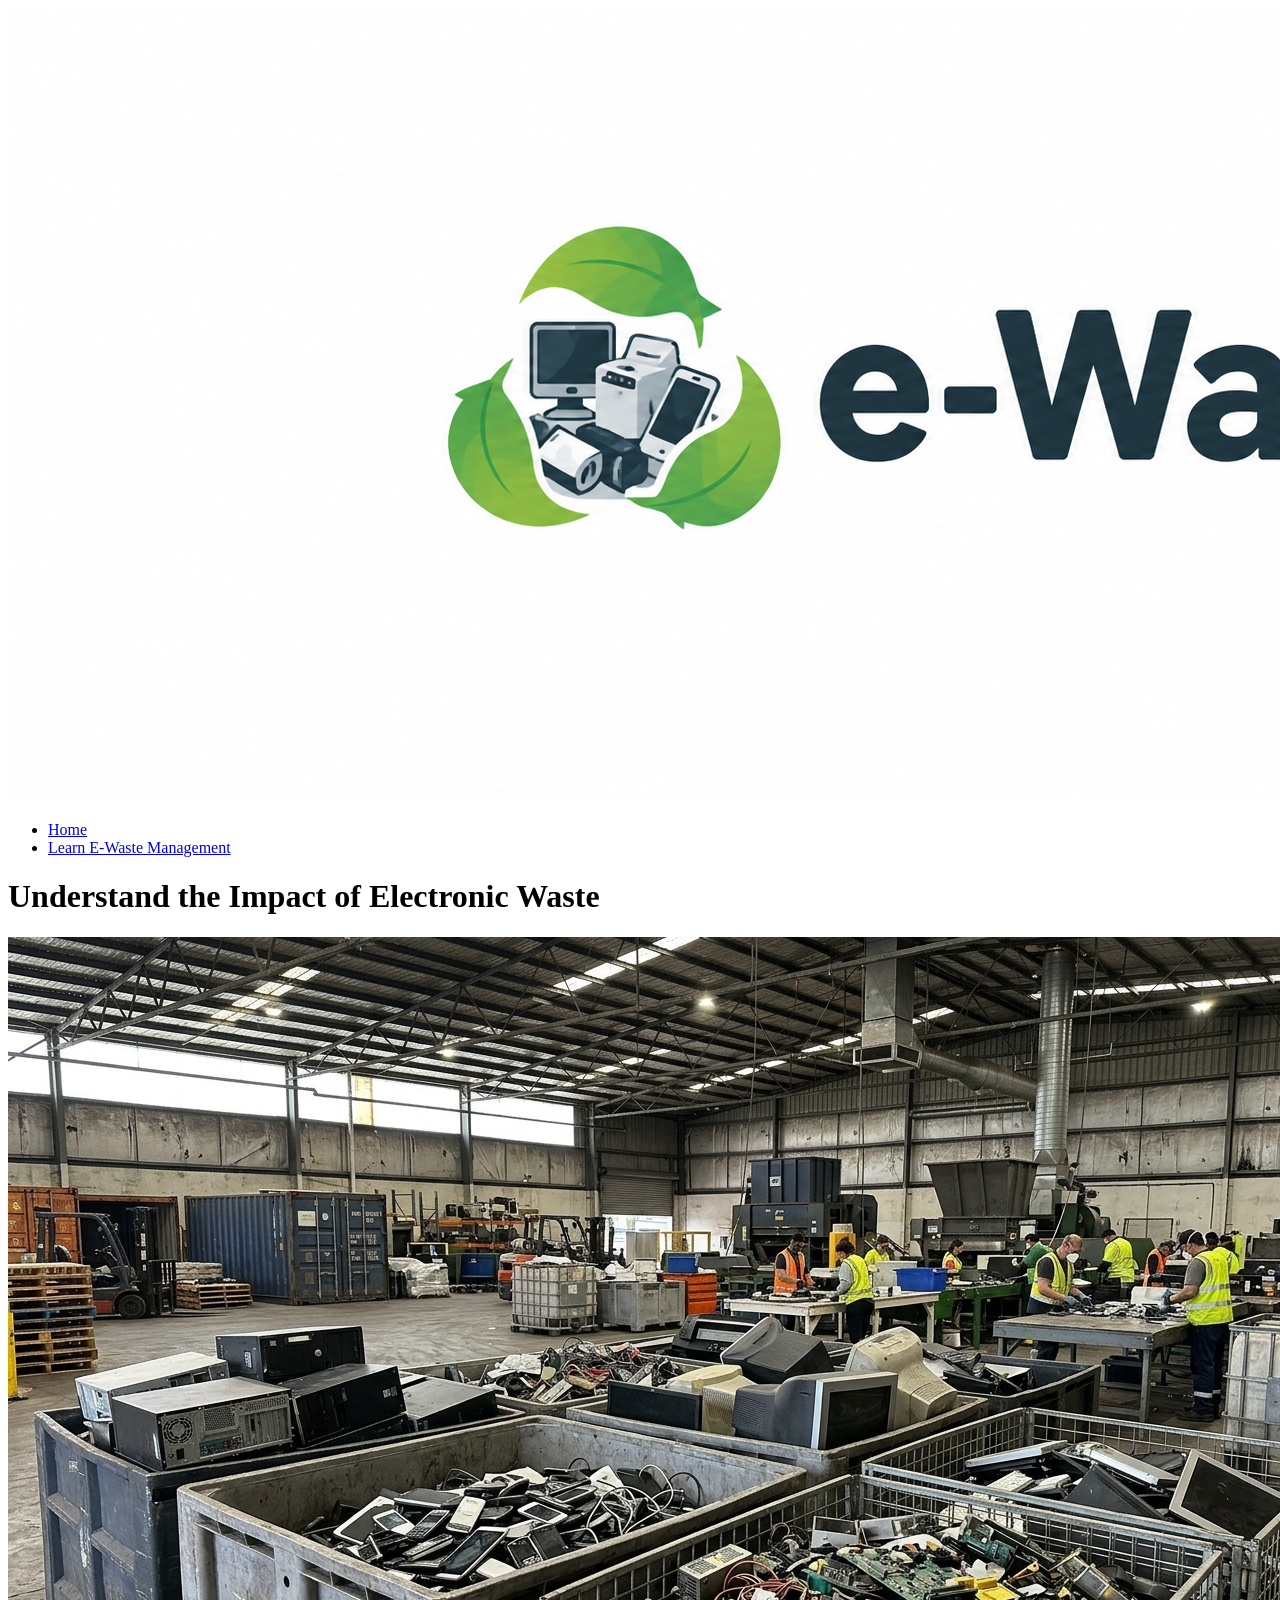
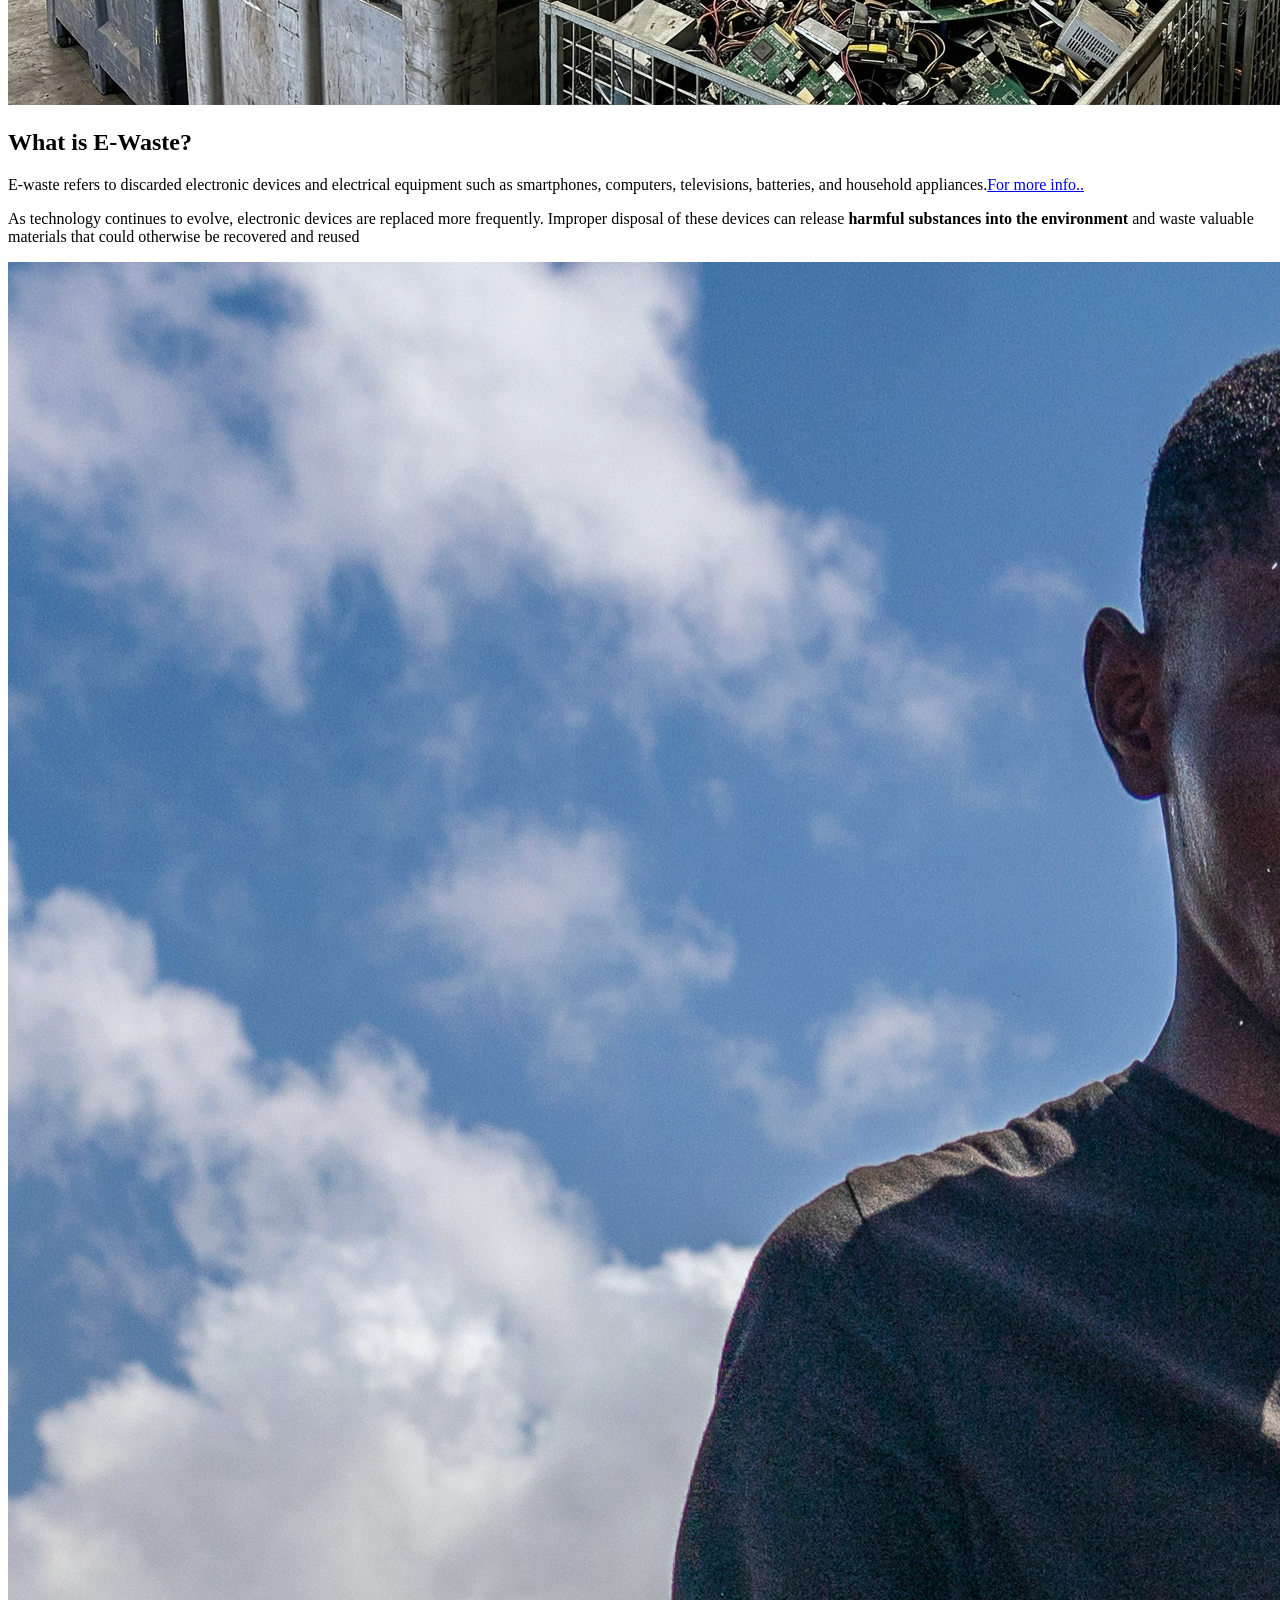
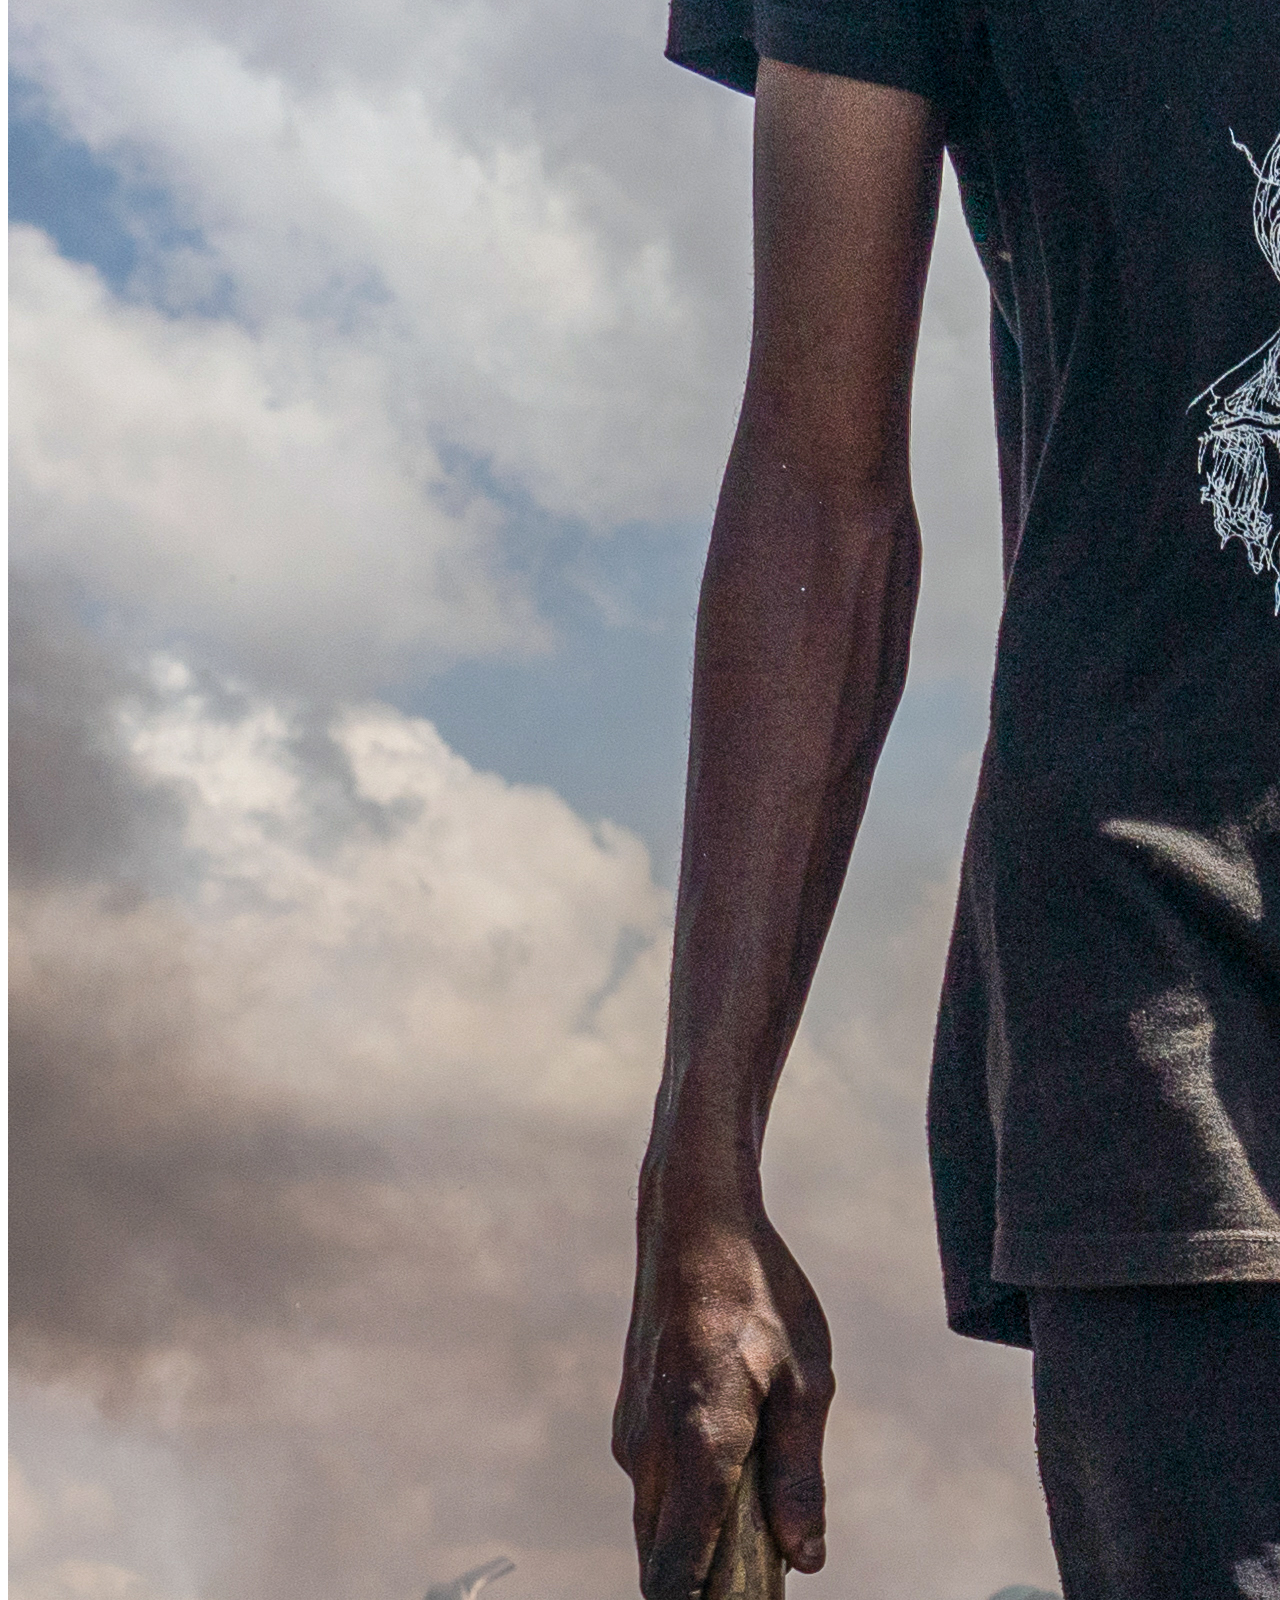
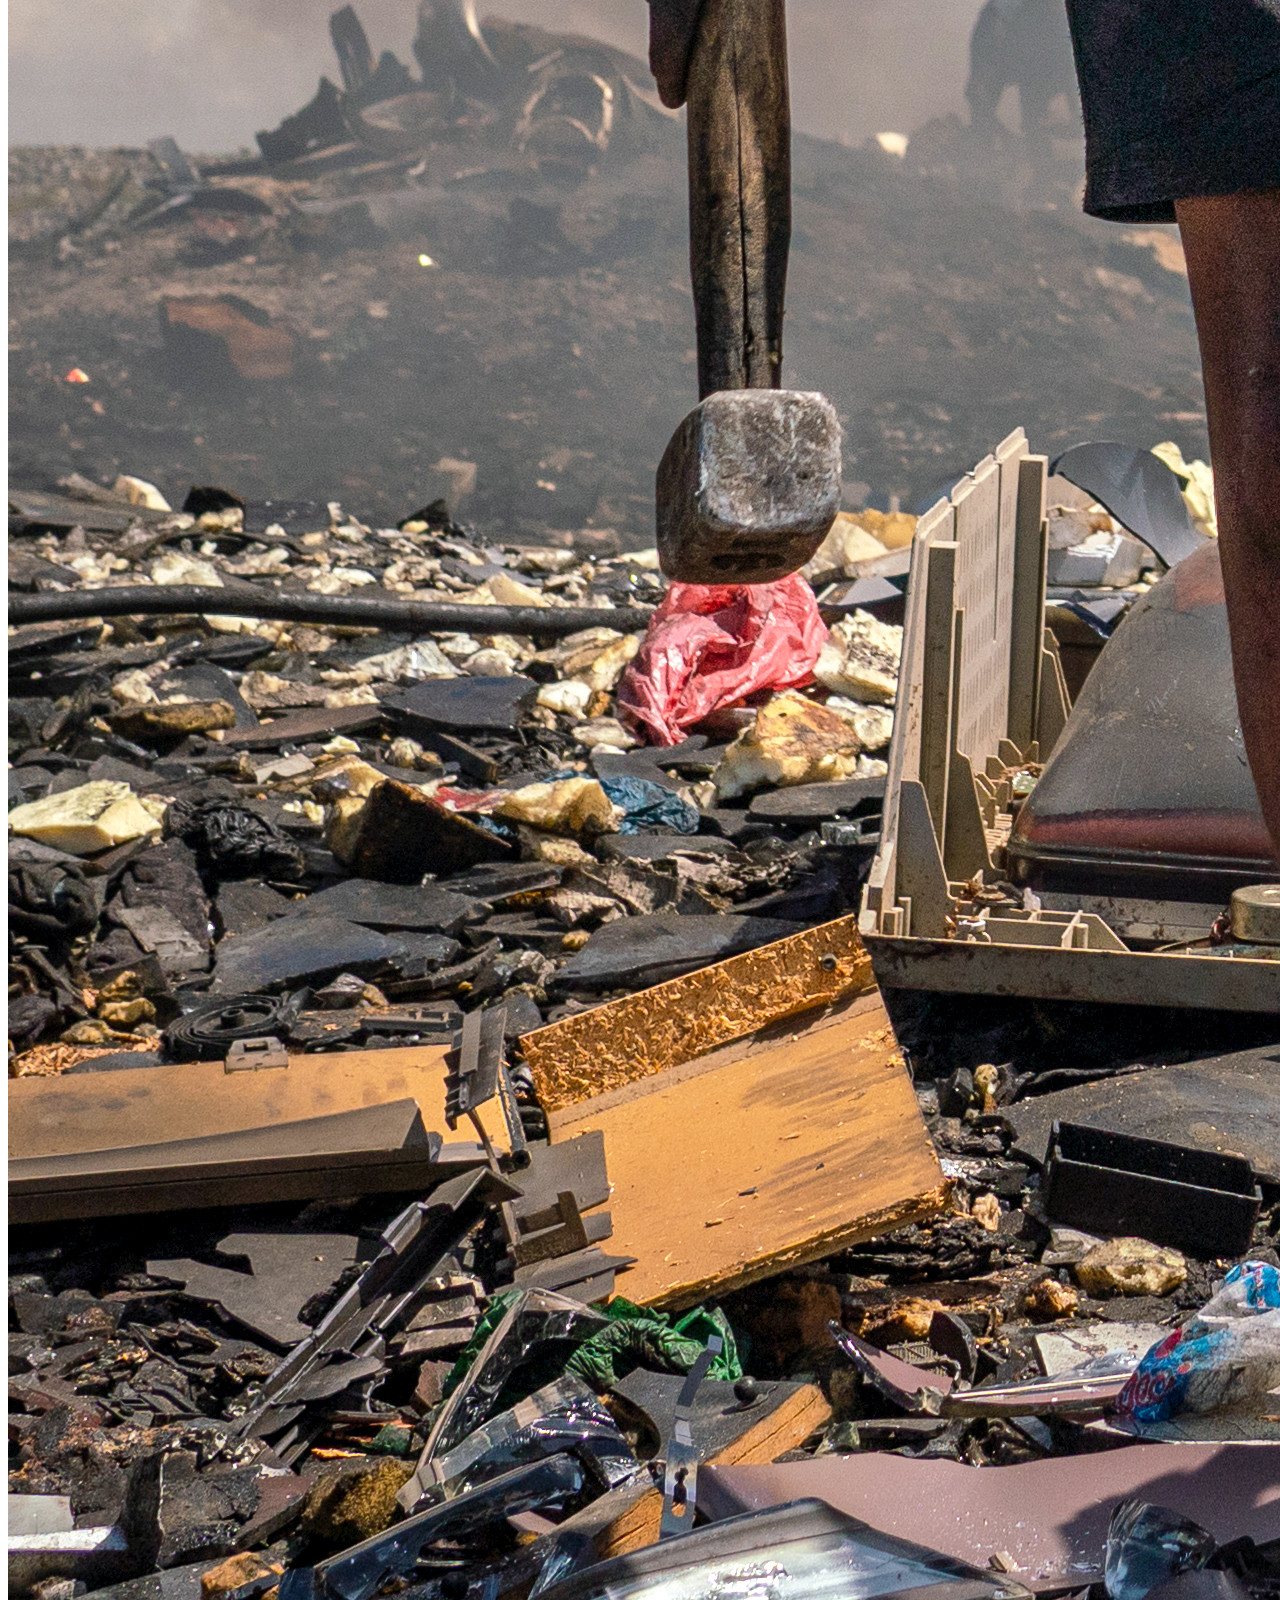
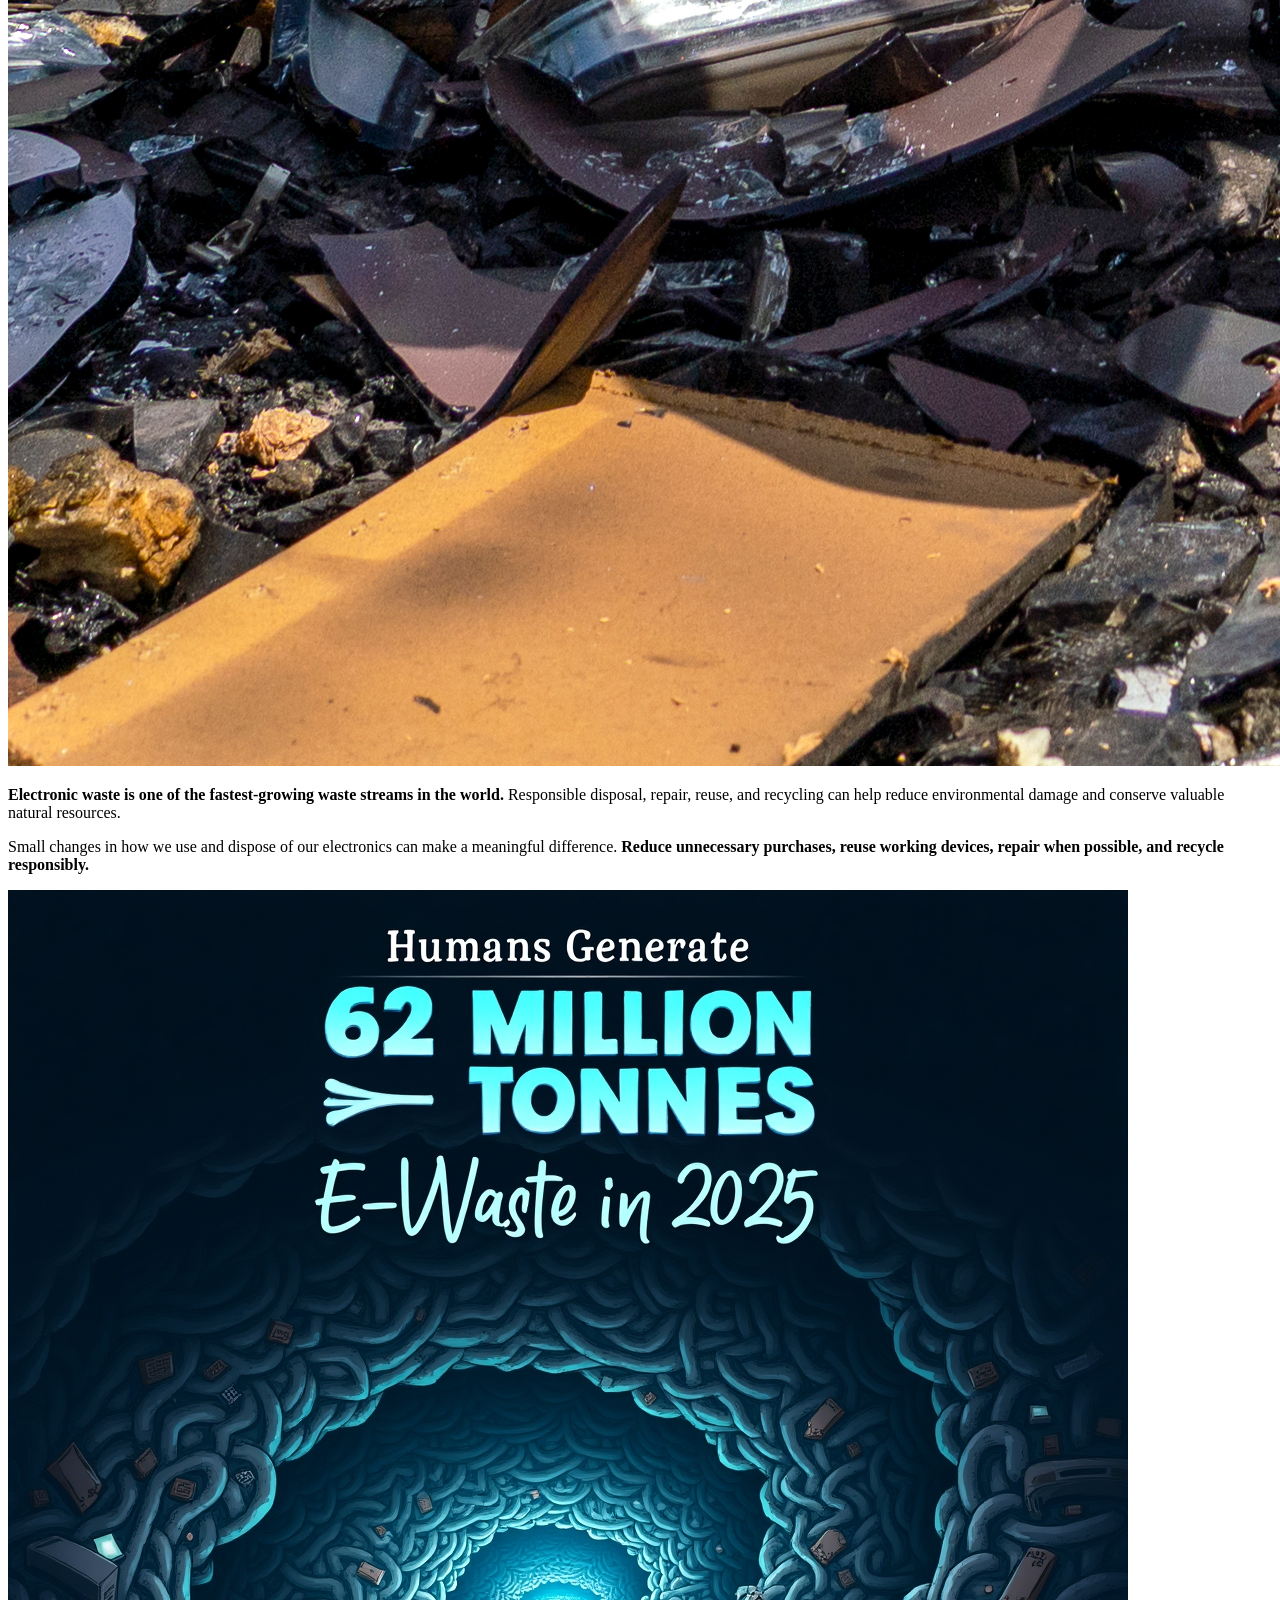
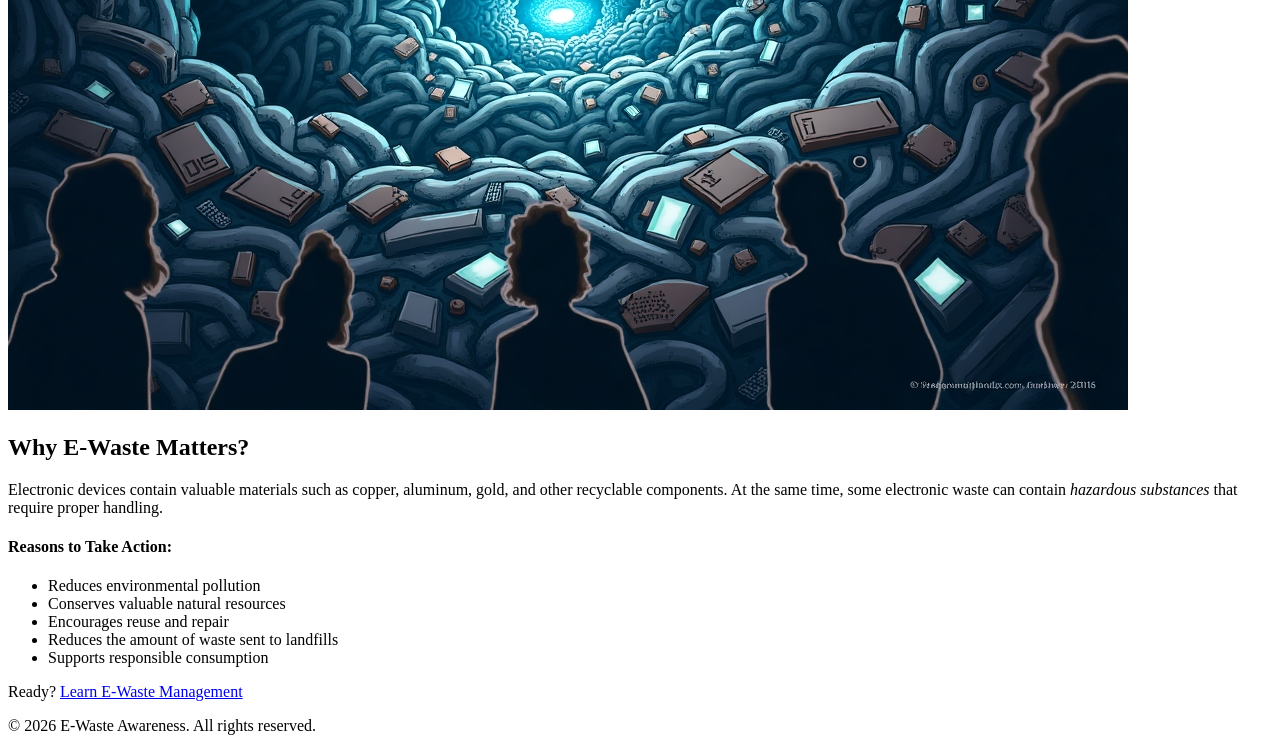
==== index.html @ ba4df7f2 "Add files via upload initial website upload" ====
<!DOCTYPE html>
<html lang="en">
    <head>
        <title>E-Waste</title>
        <link href="css/style.css" rel="stylesheet"> 
    </head>

    <body>
        <div class="wrapper" aria-label="Primary Navigation">
            <header>
                <img src="images/logo-e.png" alt="e-waste management">

                <nav class="primary-navigation">
                    <ul>
                        <li><a href="index.html">Home</a></li>
                        <li><a href="learn-e-waste-management.html">Learn E-Waste Management</a></li>
                    </ul>
                </nav>
            </header>
        </div>    
            <main>
                <div class="wrapper">
                    <h1>Understand  the Impact of<span class="C"> Electronic Waste</span></h1>
            
                    <img src="images/image1-ew.jpg" alt="well arranged e-waste inside dumpyard">
                </div>
        
                <section>
                    <div class="wrapper">
                        <div class="two-column-layout">
                            <div> <!--no class needed  and we have two div here two create two columns-->
                                <h2> What is E-Waste?</h2>
                                <!-- Traditional climbing link will direct to a wikipedia page -->
                                <p class="A">E-waste refers to discarded electronic devices and electrical equipment such as smartphones, computers, televisions, batteries, and household appliances.<a href="https://www.who.int/news-room/fact-sheets/detail/electronic-waste-%28e-waste%29">For more info..</a>
                                </p>  
                                <p id="A1">As technology continues to evolve, electronic devices are replaced more frequently. Improper disposal of these devices can release <strong>harmful substances into the environment </strong>and waste valuable materials that could otherwise be recovered and reused</p>
                            </div>
                            <img src="images/ew1.jpg" alt="a man collecting electronic waste">
                        </div>
                    </div>
                </section>

                <section>
                    <div class="B">
                        <div class="wrapper"></div>
                            <p> <strong> Electronic waste is one of the fastest-growing waste streams in the world.</strong> Responsible disposal, repair, reuse, and recycling can help reduce environmental damage and conserve valuable natural resources.</p>
                            <p>Small changes in how we use and dispose of our electronics can make a meaningful difference. <strong>Reduce unnecessary purchases, reuse working devices, repair when possible, and recycle responsibly.</strong></p>
                        </div>
                    </div>
                </section>

                <div class="wrapper">
                    <section>
                        <div class="two-column-layout">
                            <img src="images/ew2.jpg" alt="annual report of e-waste generated by humans">
                            <div>
                                <h2 class="C">Why E-Waste Matters?</h2>
                                <p>Electronic devices contain valuable materials such as copper, aluminum, gold, and other recyclable components. At the same time, some electronic waste can contain <em>hazardous substances</em> that require proper handling.</p>
                                <h4> Reasons to Take Action:</h4>
                                <ul>
                                    <li>Reduces environmental pollution</li>
                                    <li>Conserves valuable natural resources</li>
                                    <li> Encourages reuse and repair</li>
                                    <li>Reduces the amount of waste sent to landfills</li>
                                    <li>Supports responsible consumption</li>
                                </ul>
                                
                                <p>Ready? <a href="learn-e-waste-management.html">Learn E-Waste Management</a></p>
                            </div>    
                        </div>
                </section>
                </div>
            </main>

            <footer>
                <p>&copy; 2026 E-Waste Awareness. All rights reserved.</p>
            </footer>
    </body>

</html>
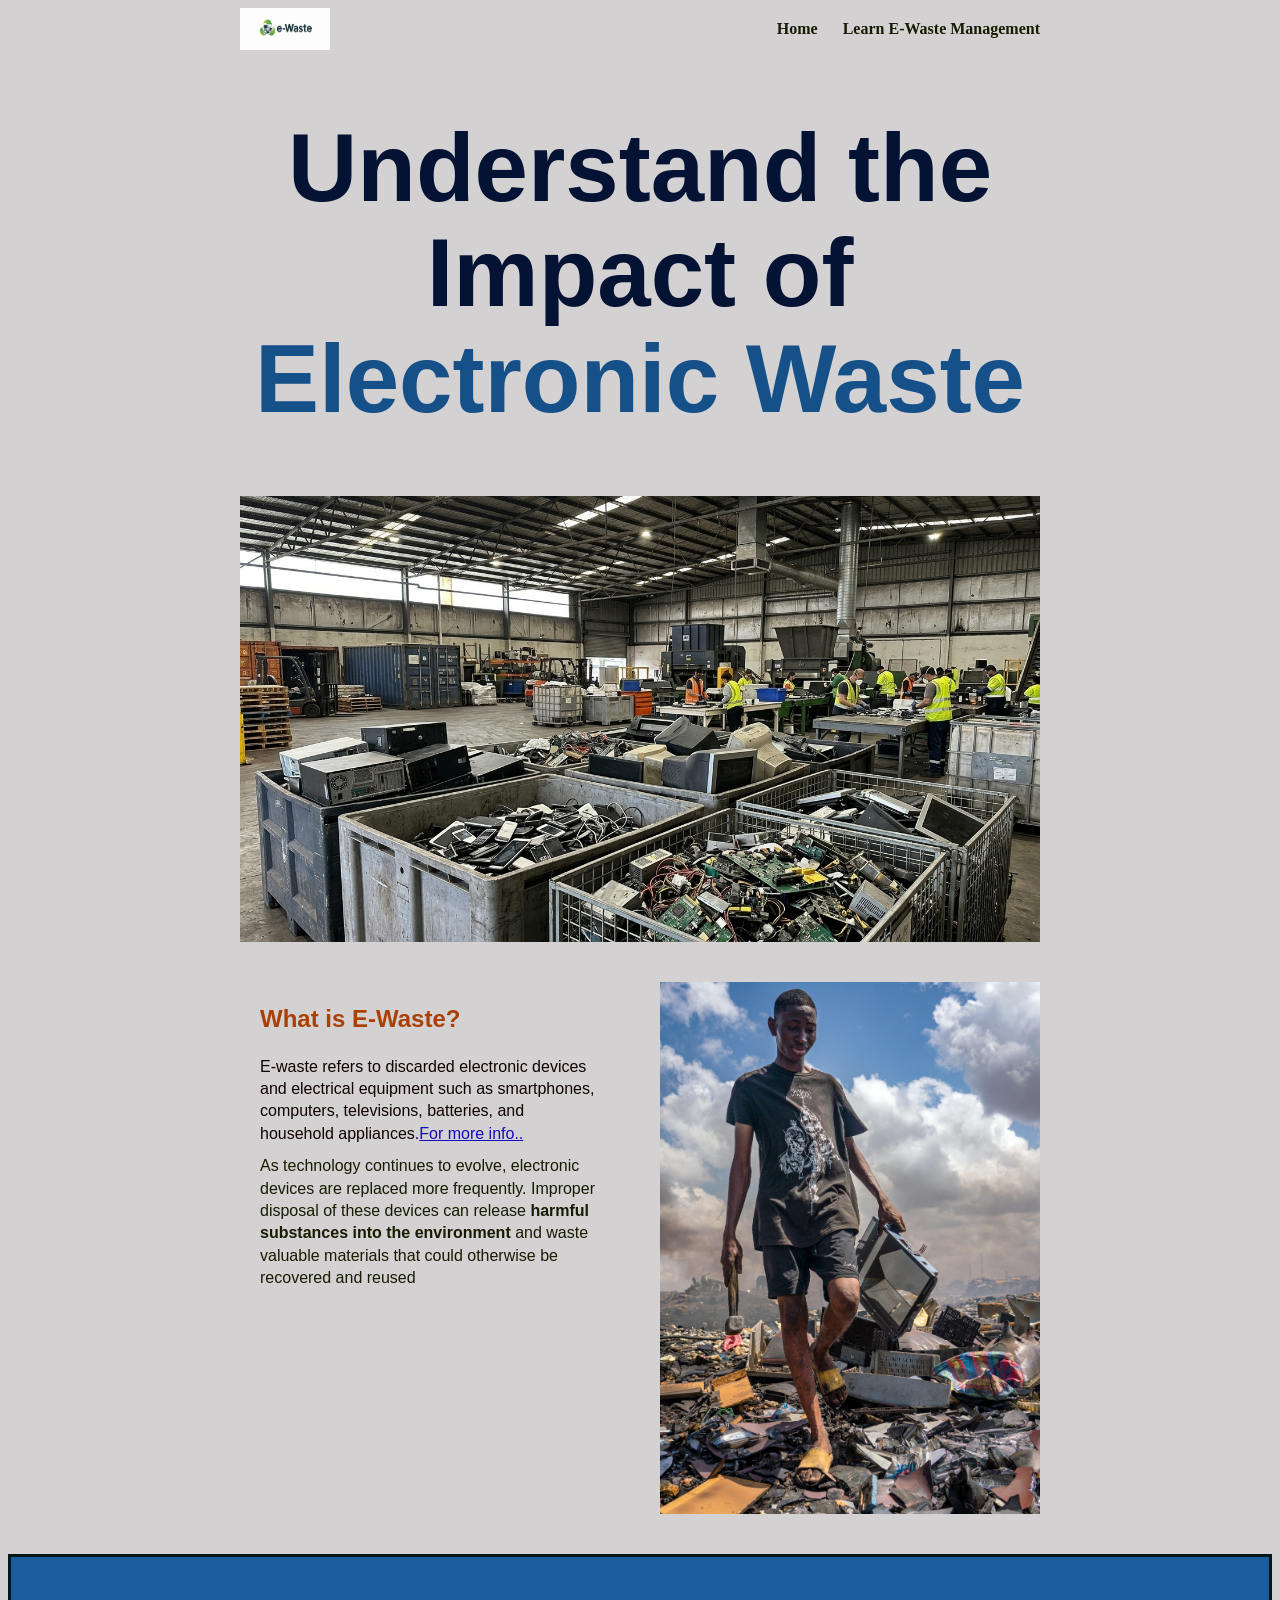
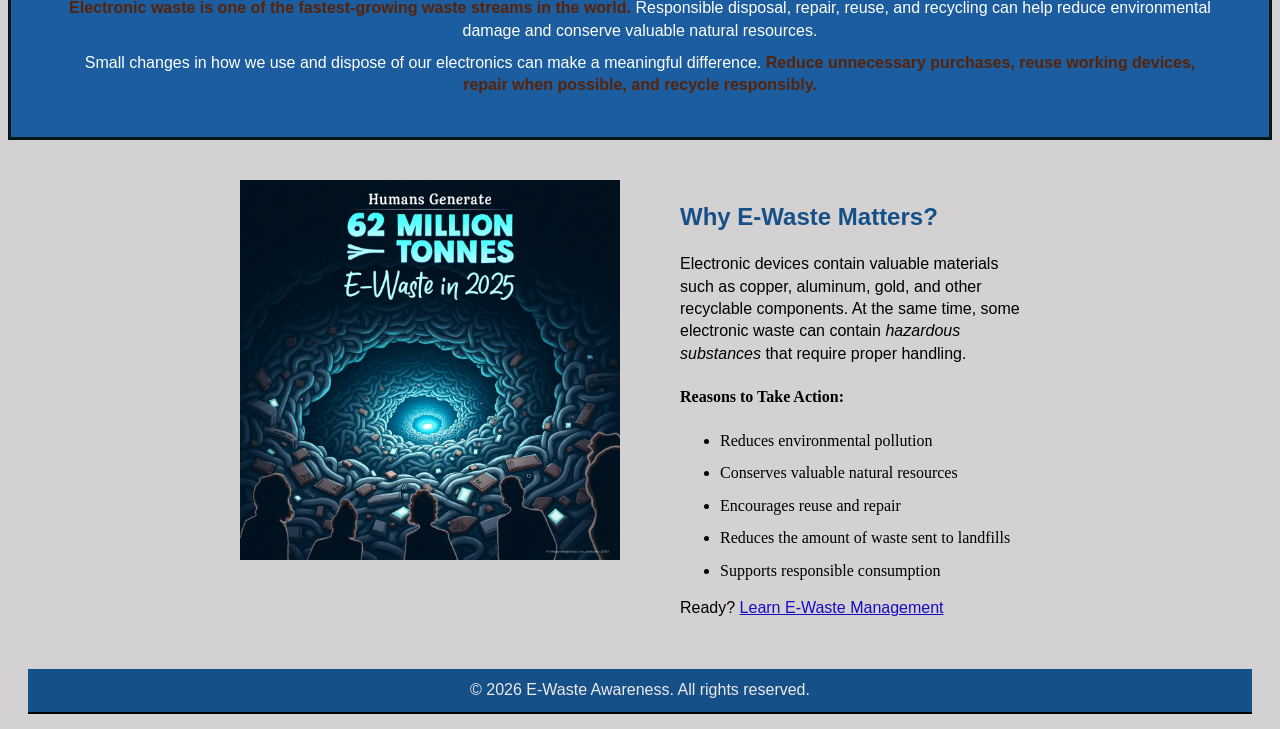
==== commit dcd82870: "Add files via upload" ====
--- a/index.html
+++ b/index.html
@@ -2,7 +2,7 @@
 <html lang="en">
     <head>
         <title>E-Waste</title>
-        <link href="css/style.css" rel="stylesheet"> 
+        <link href="CSS/style.css" rel="stylesheet"> 
     </head>
 
     <body>
--- a/CSS/style.css
+++ b/CSS/style.css
@@ -0,0 +1,242 @@
+*{
+   box-sizing: border-box; /* Box-sizing chnges how the total width and height of an HTML element are calculated*/
+
+}
+
+/*---USING SAME STYLE CSS FOR BOTH THE PAGES---*/
+
+/* using font-size in pixels is a bad practice (using font-size is itself not practical)
+instead use rem (Root Em) unit [1 rem = 16px] */
+/* default font-size is 16px  */
+/* if we specify the font size in html tag as 30 pixels and
+font size in h1 separately as 1 rem -- then 1 rem becomes 30 pixels -- genrally this is not practised */
+
+body{
+    background-color: rgb(211, 209, 209);
+    color:black;
+    line-height:1.4 ;  /* space between text lines -- defualt is 1.6 */
+}
+
+/*header{
+    text-align:center
+}*/
+
+h1{
+    /* background-color:rgb(175, 181, 146); */
+    color:rgb(4, 18, 52);
+    font-size: 3rem;
+    font-family:sans-serif;
+    text-align:center;
+    line-height: 1.1;
+    @media(width>720px){ /*this will prevent the h1 from looking too big when the screen size is reduced-- rather it reduces its size to 4rem for etter visuals*/
+        font-size:6rem;
+    }
+}
+.H{ /*For 2nd page*/
+    font-size:5rem;
+}
+
+h2{
+    /* background-color:rgb(131, 141, 113) ; */
+    color:#a94105;
+    text-align:left;
+    font-family:sans-serif;
+    inline-size:300px;   /*Width*/
+    margin-inline:20px;
+}
+
+h3{
+    color:#000;
+    text-align:start;
+    margin-inline:20px;
+}
+.H3{
+    color:white; /*for the h3 in second page on bg-image*/
+}
+
+.image-bg{
+    background-image: url("../images/ew3.jpg");  /*(..) re for going back from CSS folder to first prjct folder and then again to images folder*/
+    padding:40px;  /*background-repeat can be controlled  whether no repeat or just along x-axis */
+    border: solid 3px rgb(1, 23, 26);
+    background-repeat: no-repeat;
+    background-position:center;
+    background-size:cover;
+}
+.image-bg p {
+    color:#fff;
+}
+p{
+    font-family:Arial, Helvetica, sans-serif;
+    color:black;  
+    margin-block:10px;    /*space above and below the paragraph*/
+    margin-inline:20px;
+}
+
+/*.A is a class of p element it's done to separat every same element using different classes. 
+it allows duplicates--means many p tags can have same class bame*/
+
+/*(.) for class and (#) for IDs--should be unique for every element in a page but it can be reused across different pages*/
+
+.A{
+  color:rgb(16, 2, 2);  
+}
+
+
+.B{
+    text-align: center;
+    border: solid 3px rgb(1, 23, 26);
+    background-color: #1c5d9f;
+    padding:30px;
+}
+.B p{
+    color:#fff;
+}
+.B strong{
+    color:#592205
+}
+
+
+.C{
+    color:#165089;
+}
+
+#A1{
+    color:#161b02
+}
+
+
+ul{
+    margin-block:15px;
+    margin-inline:20px;
+    list-style:disc;
+    color:black;
+    list-style-position:outside;  /*moves the list items close from vertical heading inline (inside:moves away)*/
+
+
+}
+
+li{
+    margin-block:10px;   /*block-size:300px;--- space of blocks ---here block size remains fixed if specified;
+    no matter how big or small the content is, inside the block*/
+    /*these can be given borders as well, (border: 5px solid black;) */
+}
+ul li::marker{   /*pseudo element (::)--changes color of bullets in lists (not the text color)*/
+    /*color:#840808;*/
+    content:→;   /*changes the bullet style to anything user puts could be emoji*/
+}
+ol{
+    text-align:start;
+    margin-inline:20px;
+}
+
+h4{
+    margin-inline:20px;
+}
+
+img {
+   max-inline-size:100%; /*fixes the image align with rets of contents*/
+   display:block; 
+}
+
+/*follow the order-(link-visited-hover-active)*/
+a{
+    color:#170bbf;
+    /* If we inherit the color (color:inherit) it will inherit the color
+     from parent for eg: the link-- traditional climbing will inherit-
+     the color from paragraph and the paragraph will inherit from body */
+}
+a:visited   /*pseudo class(:)*/
+a:focus-visible{
+    color:rgb(207, 10, 225);
+}
+/* applies focus style--:applies focus styles only to help the user navigate. 
+In most cases, it triggers when someone navigates using a keyboard (like pressing the Tab key) or assistive technologies,
+ but hides the styling when someone clicks with a mouse or taps with a touchscreen*/
+a:hover{
+    color:#ac6a19;
+}
+a:active{   /* it changes color as long as the user has presses the link */
+    color:rgb(8, 29, 68);
+}
+
+
+header{
+    display:flex; /*It allows to easily align, space, and distribute items inside a container, even when their sizes are dynamic or unknown*/
+    justify-content: space-between;  /*distributes flex items evenly along the main axis,
+    pushing the first item to the very start and the last item to the very end. 
+    Any remaining empty space is split perfectly and placed between the items*/
+    gap:20px;
+}
+header img{
+    height:auto;
+    width:90px;
+}
+.primary-navigation ul{
+    display:flex;
+    gap:25px;
+    list-style:none;
+    margin:0;
+    padding:0;  
+}
+.primary-navigation a {
+    color:#161b02;
+    font-weight:bold;
+    text-decoration:none; /*removes underline*/
+
+}
+.primary-navigation a:hover,
+.primary-navigation a:focus-visible {  /*to give color as we have put text-decoration:none to make it different from other links*/
+    color:#266ae9
+}
+
+
+section{
+    /*background-color:rgb(214, 197, 177) ;*/
+    margin-block:40px;
+    /*border-style:solid; /* border-inline--for left and right border (or, start/end)and border-block--top and bottom*/
+    /*border-width:1px;    /* border-block-end-color:--allows to choose any color*/
+    /*border-color:black;*/
+    /*margin:10px-- empty space that doesn't include bg color 
+    or creates external space outside an element to push away neighbouring elements [It also can be inline or block] */
+}
+.wrapper{ /*coulde be .container*/ /*-- this behaviour is already a default so we don't need to specify it*/
+    max-inline-size:800px;   /*prevents content to be wider than mentioned pixels to enhance its aesthetics*/
+    /* border:3px dashed black; */ /*but during minimizing the page, due to inline size the contents would dissapear inside the screen so to solve it we use max-inline size */
+    margin-inline:auto;
+}
+.wrapper img{
+    height:auto;
+}
+.two-column-layout{
+    display:grid;
+    gap:40px;
+    margin-block-end:40px;
+    @media(width>720px){ /*this will prevent the image from shrinking when the screen size is reduced-- rather it stacks up the text and image when the screen is reduced*/
+        grid-template-columns: 1fr 1fr; /*1fr- 1 fraction */
+    }
+}
+
+@media(width>600px){ /*this will prevent the image from shrinking when the screen size is reduced-- rather it stacks up the text and image when the screen is reduced*/
+    .two-column-layout{
+        grid-template-columns: 1fr 1fr; /*1fr- 1 fraction */
+    }
+}
+
+
+/* Here (in footer) the paragraph is specified- for the text color 
+to be different from normal paragraph */
+footer p { 
+    background-color:#165089;
+    color:#eeeaeb;
+    text-align:center;
+    margin-block:15px;
+    padding:10px;  /*empty space all around the content including the bg color*/
+    border-bottom: solid black 2px;
+}
+/*Padding is the easiest  way to maintain spaces and it's more adaptable
+Also the content does not overlap the back ground color while minimizing the page
+which is commom with block-size*/
+/*padding-inline---adds extra space towards left and right but not on the top and below 
+Also we could add space just at start or at end (LEFT/RIGHT) by adding end or start after inline
+[padding-block-start---for top and padding-block-end---for below]
+OR, [padding: 20px('top') 30px(right) 40px(bottom) 50px(left)]--no need to specify top/left/right/bottom just mention values in px with spaces (follows clockwise from top) */
